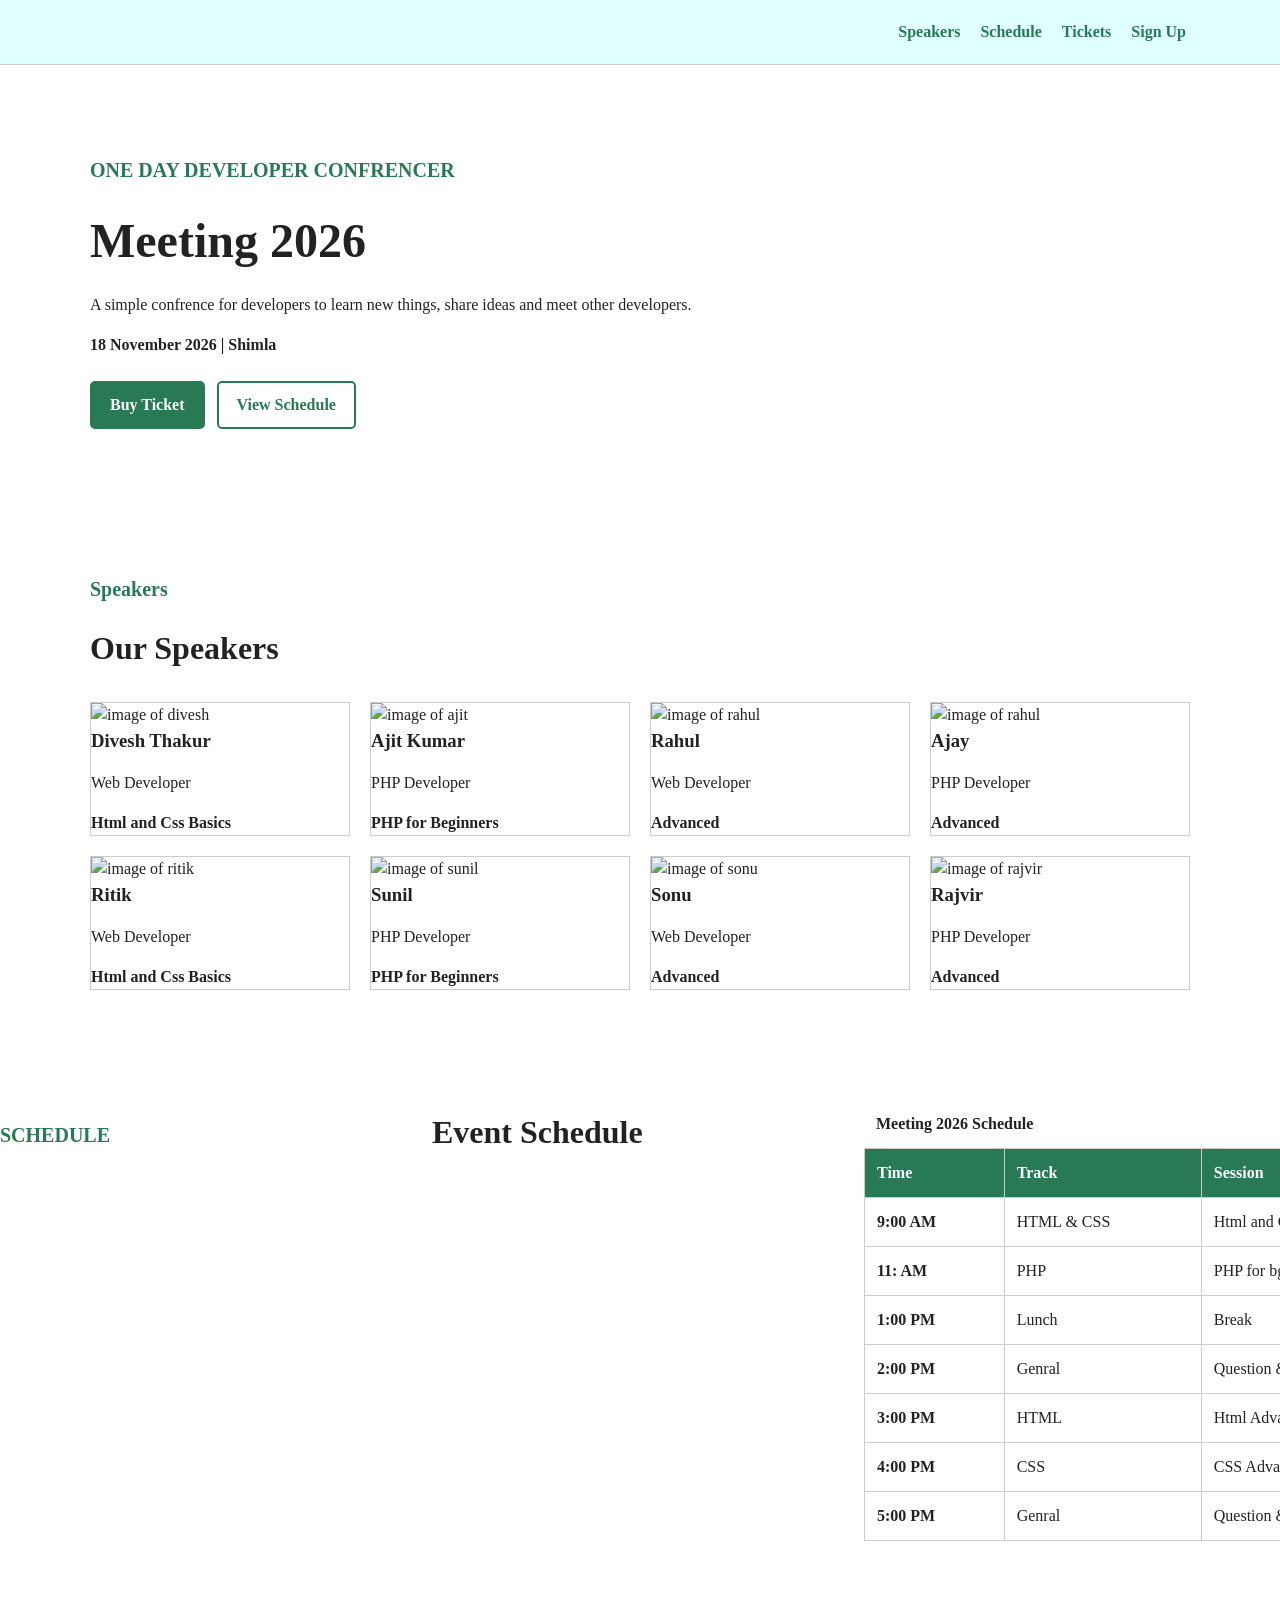
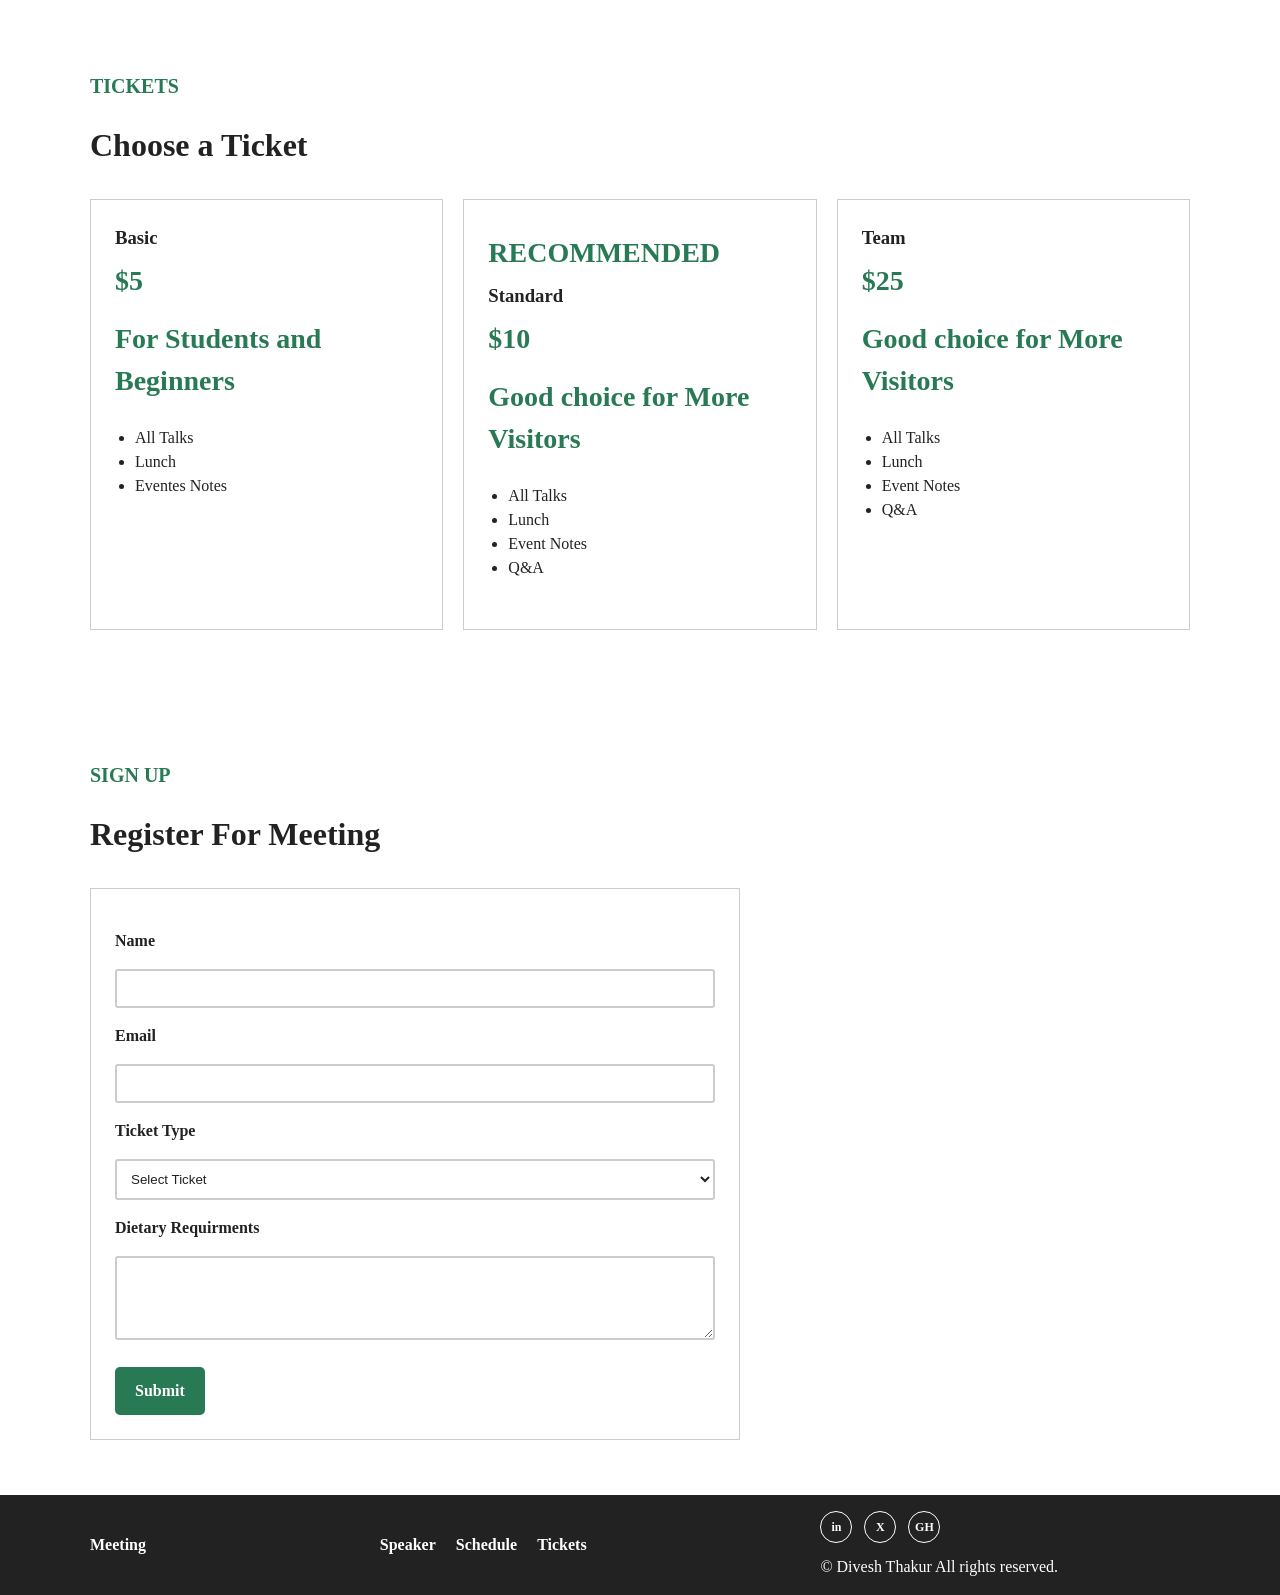
==== index.html @ 245eea04 "First commit" ====
<!DOCTYPE html>
<html lang="en">

<head>
    <meta charset="UTF-8">
    <meta name="viewport" content="width=device-width,initial-scale=1.0">
    <link href="styles.css" rel="stylesheet" />
    <title>Meeting 2026</title>
</head>

<body>
    <header class="header">
        <a href="#home" class="logo"></a>
        <nav aria-label="Main Navigation">

            <a href="#speaker">Speakers</a>
            <a href="#schedule"> Schedule</a>
            <a href="#tickets">Tickets</a>
            <a href="#signup">Sign Up</a>

        </nav>
    </header>
    <main id="home">
        <section class="hero">
            <p>ONE DAY DEVELOPER CONFRENCER</p>
            <h1>Meeting 2026</h1>
            <p>A simple confrence for developers to learn new things,
                share ideas and meet other developers.
            </p>
            <p><strong>18 November 2026 | Shimla</strong></p>
            <div class="buttons">
                <a href="#tickets" class="button main-button">Buy Ticket</a>
                <a href="#schedule" class="button">View Schedule</a>
            </div>
        </section>
        <section class="section" id="speaker">
            <p class="small-title">Speakers</p>
            <h2>Our Speakers</h2>
            <div class="speaker-grid">
                <article class="speaker">
                    <img src="https://i.pinimg.com/736x/4d/f1/87/4df1870e00a634bb668c106e3106f2e0.jpg"
                        alt="image of divesh">
                    <div>
                        <h3>Divesh Thakur</h3>
                        <p>Web Developer</p>
                        <strong>Html and Css Basics</strong>
                    </div>
                </article>
                <article class="speaker">
                    <img src="https://i.pinimg.com/236x/9e/8c/01/9e8c014b2755f02a6bcbbf60e483ff7b.jpg"
                        alt="image of ajit">
                    <div>
                        <h3>Ajit Kumar</h3>
                        <p>PHP Developer</p>
                        <strong>PHP for Beginners</strong>
                    </div>

                </article>
                <article class="speaker">
                    <img src="https://i.pinimg.com/736x/4d/f1/87/4df1870e00a634bb668c106e3106f2e0.jpg"
                        alt="image of rahul">
                    <div>
                        <h3>Rahul</h3>
                        <p>Web Developer</p>
                        <strong>Advanced</strong>
                    </div>
                </article>
                <article class="speaker">
                    <img src="https://i.pinimg.com/236x/9e/8c/01/9e8c014b2755f02a6bcbbf60e483ff7b.jpg"
                        alt="image of rahul">
                    <div>
                        <h3>Ajay</h3>
                        <p>PHP Developer</p>
                        <strong>Advanced</strong>
                    </div>

                </article>
                <article class="speaker">
                    <img src="https://i.pinimg.com/736x/4d/f1/87/4df1870e00a634bb668c106e3106f2e0.jpg"
                        alt="image of ritik">
                    <div>
                        <h3>Ritik</h3>
                        <p>Web Developer</p>
                        <strong>Html and Css Basics</strong>
                    </div>
                </article>
                <article class="speaker">
                    <img src="https://i.pinimg.com/236x/9e/8c/01/9e8c014b2755f02a6bcbbf60e483ff7b.jpg"
                        alt="image of sunil">
                    <div>
                        <h3>Sunil</h3>
                        <p>PHP Developer</p>
                        <strong>PHP for Beginners</strong>
                    </div>

                </article>
                <article class="speaker">
                    <img src="https://i.pinimg.com/736x/4d/f1/87/4df1870e00a634bb668c106e3106f2e0.jpg"
                        alt="image of sonu">
                    <div>
                        <h3>Sonu</h3>
                        <p>Web Developer</p>
                        <strong>Advanced</strong>
                    </div>
                </article>
                <article class="speaker">
                    <img src="https://i.pinimg.com/236x/9e/8c/01/9e8c014b2755f02a6bcbbf60e483ff7b.jpg"
                        alt="image of rajvir">
                    <div>
                        <h3>Rajvir</h3>
                        <p>PHP Developer</p>
                        <strong>Advanced</strong>
                    </div>

                </article>
            </div>
        </section>
        <section class="section" id="schedule">
            <p class="small-title">SCHEDULE</p>
            <h2>Event Schedule</h2>
            <div class="table-box">
                <table>
                    <caption> Meeting 2026 Schedule</caption>
                    <thead>
                        <tr>
                            <th scope="col">Time</th>
                            <th scope="col">Track</th>
                            <th scope="col">Session</th>
                        </tr>
                    </thead>
                    <tbody>
                        <tr>
                            <th scope="row">9:00 AM</th>
                            <td>HTML & CSS</td>
                            <td>Html and Css Basics</td>
                        </tr>
                        <tr>
                            <th scope="row">11: AM</th>
                            <td>PHP</td>
                            <td>PHP for bginners</td>
                        </tr>
                        <tr>
                            <th scope="row">1:00 PM</th>
                            <td>Lunch</td>
                            <td>Break</td>
                        </tr>
                        <tr>
                            <th scope="row">2:00 PM</th>
                            <td>Genral</td>
                            <td>Question & Closing</td>
                        </tr>
                        <tr>
                            <th scope="row">3:00 PM</th>
                            <td>HTML</td>
                            <td>Html Advanced</td>
                        </tr>
                        <tr>
                            <th scope="row">4:00 PM</th>
                            <td>CSS</td>
                            <td>CSS Advanced</td>
                        </tr>
                        <tr>
                            <th scope="row">5:00 PM</th>
                            <td>Genral</td>
                            <td>Question & Closing</td>
                        </tr>

                    </tbody>
                </table>
            </div>
        </section>
        <section class="section" id="tickets">
            <p class="small-title">TICKETS</p>
            <h2>Choose a Ticket</h2>
            <div class="ticket-grid">
                <article class="ticket">
                    <h3>Basic</h3>
                    <p>$5</p>
                    <p>For Students and Beginners</p>
                    <ul>
                        <li>All Talks</li>
                        <li>Lunch</li>
                        <li>Eventes Notes</li>
                    </ul>
                </article>
                <article class="ticket recommended">
                    <p class="recommended-text">RECOMMENDED</p>
                    <h3>Standard</h3>
                    <p>$10</p>
                    <p>Good choice for More Visitors</p>
                    <ul>
                        <li>All Talks</li>
                        <li>Lunch</li>
                        <li>Event Notes</li>
                        <li>Q&A</li>

                    </ul>
                </article>
                <article class="ticket">
                    <h3>Team</h3>
                    <p>$25</p>
                    <p>Good choice for More Visitors</p>
                    <ul>
                        <li>All Talks</li>
                        <li>Lunch</li>
                        <li>Event Notes</li>
                        <li>Q&A</li>

                    </ul>
                </article>
            </div>
        </section>
        <section class="section" id="signup">

            <p class="small-title">SIGN UP</p>
            <h2>Register For Meeting</h2>
            <form class="form" action="#" method="post">
                <label for="name">Name</label>
                <input type="text" id="name" name="name" required>

                <label for="email">Email</label>
                <input type="email" id="email" name="email" required>

                <label for="ticket-type">Ticket Type </label>
                <select id="ticket-type" name="ticket-type" required>
                    <option value="">Select Ticket</option>
                    <option value="basic">Basic - $5</option>
                    <option value="standard">Standard - $10</option>
                    <option value="team">Team - $25</option>
                </select>
                <label for="dietary"> Dietary Requirments</label>
                <textarea id="dietary" name="dietary" rows="4"></textarea>

                <button type="submit" class="button main-button">Submit</button>


            </form>
        </section>
    </main>
    <footer class="footer">
        <p><strong>Meeting</strong></p>
        <nav aria-label="Main-Navigation">
            <a href="#speaker">Speaker</a>
            <a href="#schedule">Schedule</a>
            <a href="#tickets">Tickets</a>

        </nav>
        <div class="social">
            <a href="#" aria-label="LinkdIn">in</a>
            <a href="#" aria-label="Twitter">X</a>
            <a href="#" aria-label="GitHubr">GH</a>
            <p>&copy; Divesh Thakur All rights reserved.</p>

        </div>
    </footer>


</body>

</html>
---- styles.css ----
:root {
    --background-color: #F1F5F9;
    --white: #ffffff;
    --text: #222222;
    --green: #287a55;
    --dark-green: #1d5b40;
    --light-green: #e5f2eb;
    --border: #cccccc;
    --focus: #e66a00;
    --max-width: 1100px;
}

html {
    scroll-behavior: smooth;
}

*,
*::before,
*::after {
    box-sizing: border-box;
}

body {
    font-style: 'Arial', sans-serif;
    line-height: 1.5;
    margin: 0;
    background: var(--background);
    color: var(--text);
    margin: 0;
    padding: 0;
    overflow-x: hidden;

}

a {
    color: var(--green);
}


.header {
    display: flex;
    align-items: center;
    justify-content: space-between;
    flex-wrap: wrap;
    gap: 12px;
    padding: 16px;
    background-color: lightcyan;
    border-bottom: 1px solid var(--border);
    box-sizing: border-box;
    width: 100%;

}

.logo {
    color: var(--green);
    font-size: 24px;
    font-weight: bold;
    text-decoration: none;
}

.header nav {
    display: flex;
    flex-wrap: wrap;
    gap: 12px;
}

.header nav a,
.footer nav a {
    padding: 4px;
    font-weight: bold;
    text-decoration: none;
}

.header nav a:hover,
.footer nav a:hover {
    text-decoration: underline;
}

.hero {
    padding: 70px 0;
}

.hero,
.section {
    width: min(100% - 32px, var(--max-width));
    margin: auto;
}

.hero>p:first-child,
.small-title {
    color: var(--green);
    font-size: 20px;
    font-weight: bold;
}

h1 {
    margin: 8px 0;
    font-size: 48px;
}

h2 {
    margin: 8px 0 30px;
    font-size: 32px;
}

h3 {
    margin: 0;
}

.hero-text {
    max-width: 600px;
}

.recommended {
    border: 3px solid var(--green);
}

.recommended-text {
    margin: 0 0 8px;
    color: var(--green);
    font-size: 12px;
    font-weight: bold;
}

.buttons {
    display: flex;
    flex-wrap: wrap;
    gap: 12px;
    margin-top: 24px;
}

.button {
    display: inline-block;
    padding: 10px 18px;
    border: 2px solid var(--green);
    border-radius: 5px;
    background: var(--white);
    color: var(--green);
    font: inherit;
    font-weight: bold;
    text-align: center;
    text-decoration: none;
    cursor: pointer;
}

.button:hover {
    background: var(--light-green);

}

.main-button {
    background: var(--green);
    color: var(--white);
}

.main-button:hover {
    background: var(--dark-green);
}

.section {
    padding: 55px 0;
    ;
}

.speaker-grid {
    display: grid;
    grid-template-columns: 1fr;
    gap: 20px;
}

a:focus-visible,
button:focus-visible,
input:focus-visible,
select:focus-visible,
textarea:focus-visible {
    outline: 2px solid var(--focus);
    outline-offset: 2px;
}

.speaker {
    background: var(--white);
    border: 1px solid var(--border);
}

.speaker img {
    width: 100%;
    aspect-ratio: 1;
    object-fit: cover;
}

.speaker-div {
    padding: 16px;
}

.table-box {
    width: 100%;
    background: var(--white);
}

table {
    width: 100%;
    min-width: 600px;
    text-align: left;
    border-collapse: collapse;
}

caption {
    text-align: left;
    padding: 12px;
    font-weight: bold;
}

th,
td {
    padding: 12px;
    border: 1px solid var(--border);
}

thead th {
    background: var(--green);
    color: var(--white);
}

.ticket-grid {
    display: grid;
    grid-template-columns: 1fr;
    gap: 20px;
}

.ticket {
    display: flex;
    flex-direction: column;
    padding: 24px;
    background: var(--white);
    border: 1px solid var(--border);
}

.ticket p {
    margin: 8px 0;
    color: var(--green);
    font-size: 28px;
    font-weight: bold;
}

.ticket ul {
    margin-bottom: 25px;
    padding-left: 20px;
}

.ticket .button {
    width: 100%;
    margin-top: auto;
}

.form {
    max-width: 650px;
    padding: 24px;
    background: var(--white);
    border: 1px solid var(--border);
}

.form label {
    display: block;
    margin: 16px 0 16px;
    font-weight: bold;
}

.form input,
.form select,
.form textarea {
    width: 100%;
    padding: 10px;
    border: 2px solid var(--border);
    border-radius: 3px;
    background: var(--white);
    color: var(--text);
}

.form input:focus,
.form select:focus,
.form textarea:focus {
    background: var(--white);
}

.form input:valid,

.form select:valid {
    background-color: var(--white);

}

.form button {
    margin-top: 20px;
}

.footer {
    display: flex;
    flex-wrap: wrap;
    align-items: center;
    gap: 20px;
    padding: 30px 16px;
    background: var(--text);
    color: var(--white);
    justify-content: space-between;
    width: 100%;
    box-sizing: border-box;
}

.footer nav,
.social {
    display: flex;
    flex-wrap: wrap;
    gap: 12px;

}

.footer nav a {
    color: var(--white);
}

.social a {
    display: flex;
    width: 32px;
    height: 32px;
    align-items: center;
    justify-content: center;
    border: 1px solid var(--white);
    border-radius: 50%;
    color: var(--white);
    font-size: 12px;
    font-weight: bold;
    text-decoration: none;
}

.social a:hover {
    background: var(--white);
    color: var(--text);
}

#schedule {
    display: grid;
    grid-template-columns: 1fr;
    width: 100%;
    gap: 16px;
    overflow-x: auto;
}

.footer p:last-child {
    width: 100%;
    margin: 0;
}

@media (min-width: 600px) {

    .header,
    .footer {
        padding: 16px 32px;
    }

    .hero,
    .section {
        width: min(calc(100% - 64px), var(--max-width));
    }

    .speaker-grid {
        grid-template-columns: repeat(2, minmax(0, 1fr));
    }

    .ticket-grid {
        grid-template-columns: repeat(2, minmax(0, 1fr));
    }

    #schedule {
        grid-template-columns: repeat(2, minmax(0, 1fr));
    }
}

@media (min-width: 900px) {

    .header,
    .footer {
        padding-left: max(32px, calc((100% - var(--max-width)) / 2));
        padding-right: max(32px, calc((100% - var(--max-width)) / 2));
    }

    .speaker-grid {
        grid-template-columns: repeat(4, minmax(0, 1fr));
    }

    .ticket-grid {
        grid-template-columns: repeat(3, minmax(0, 1fr));
    }

    #schedule {
        grid-template-columns: repeat(3, minmax(0, 1fr));
    }
}

@media (min-width: 1200px) {

    .header,
    .footer {
        padding-left: max(40px, calc((100% - var(--max-width)) / 2));
        padding-right: max(40px, calc((100% - var(--max-width)) / 2));
    }

    .hero,
    .section {
        width: min(calc(100% - 80px), var(--max-width));
    }
}

@media (prefers-reduced-motion: reduce) {
    html {
        scroll-behavior: auto;
    }
}
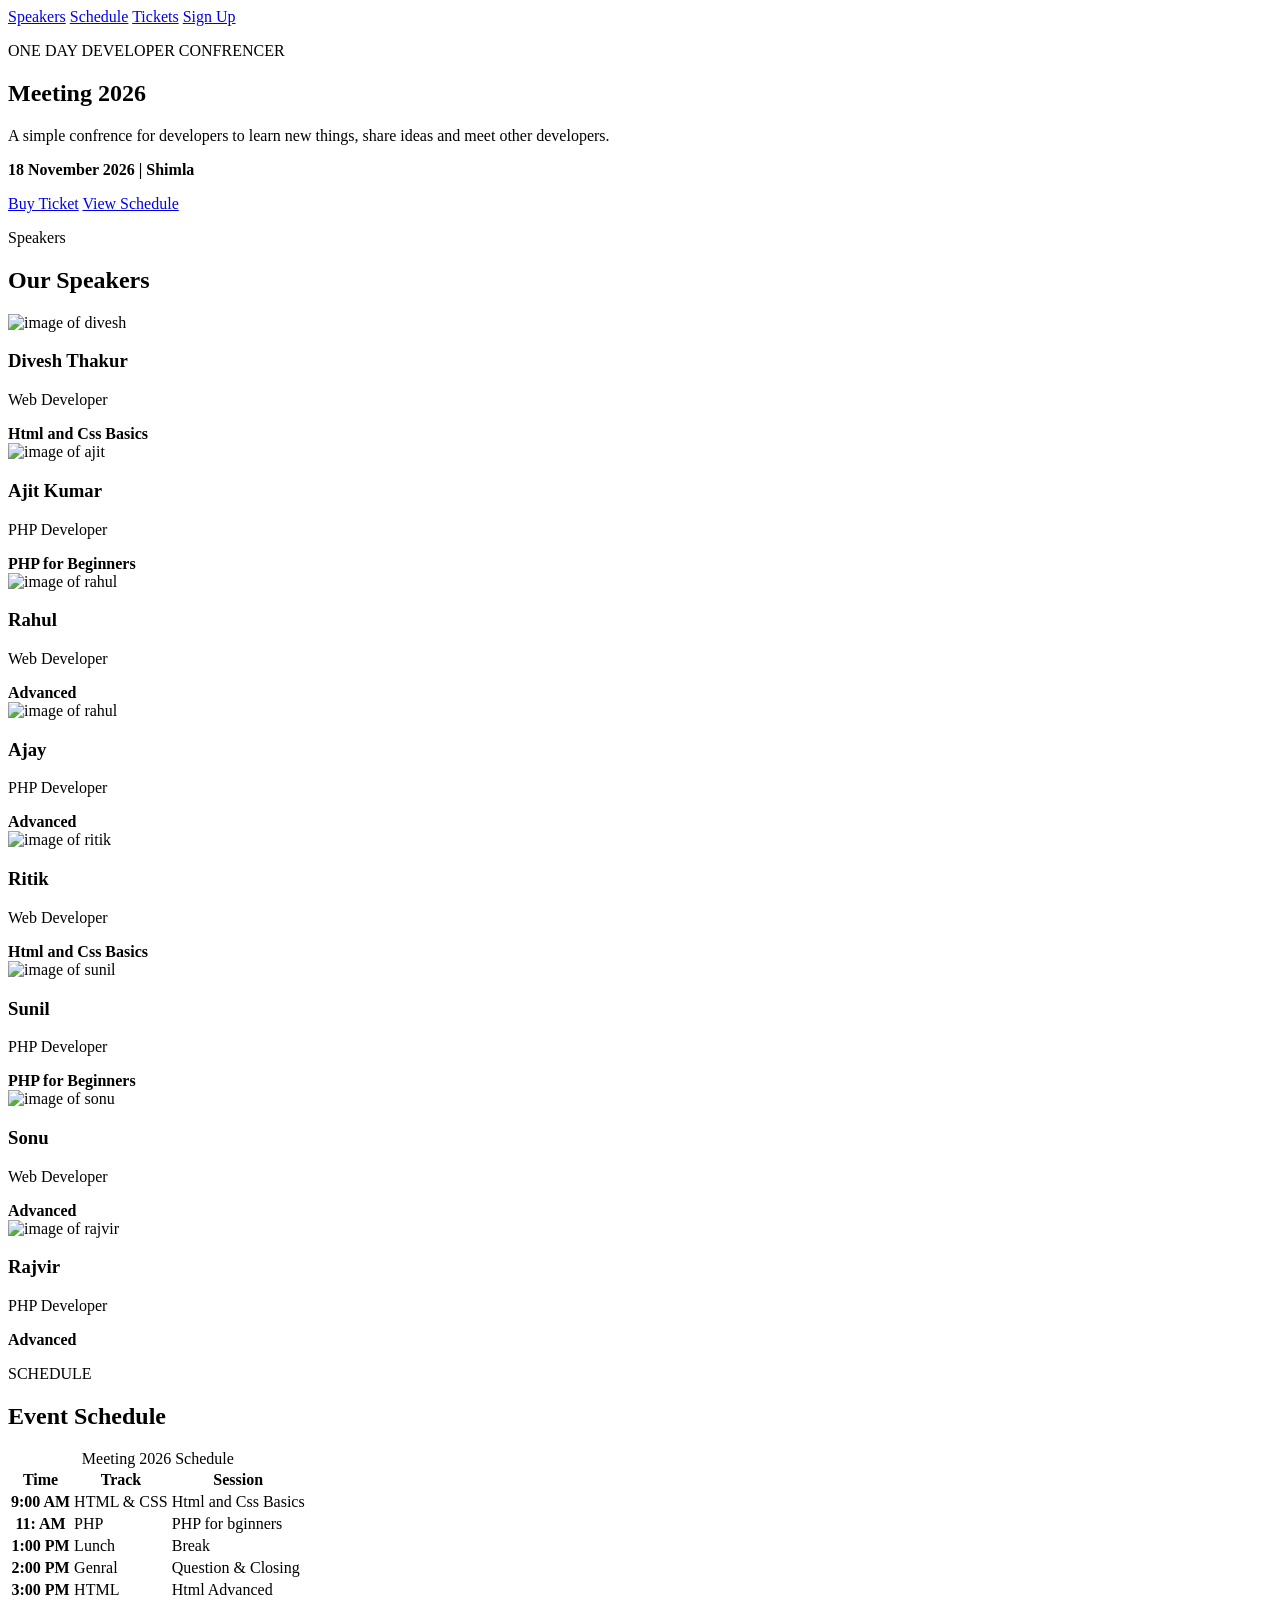
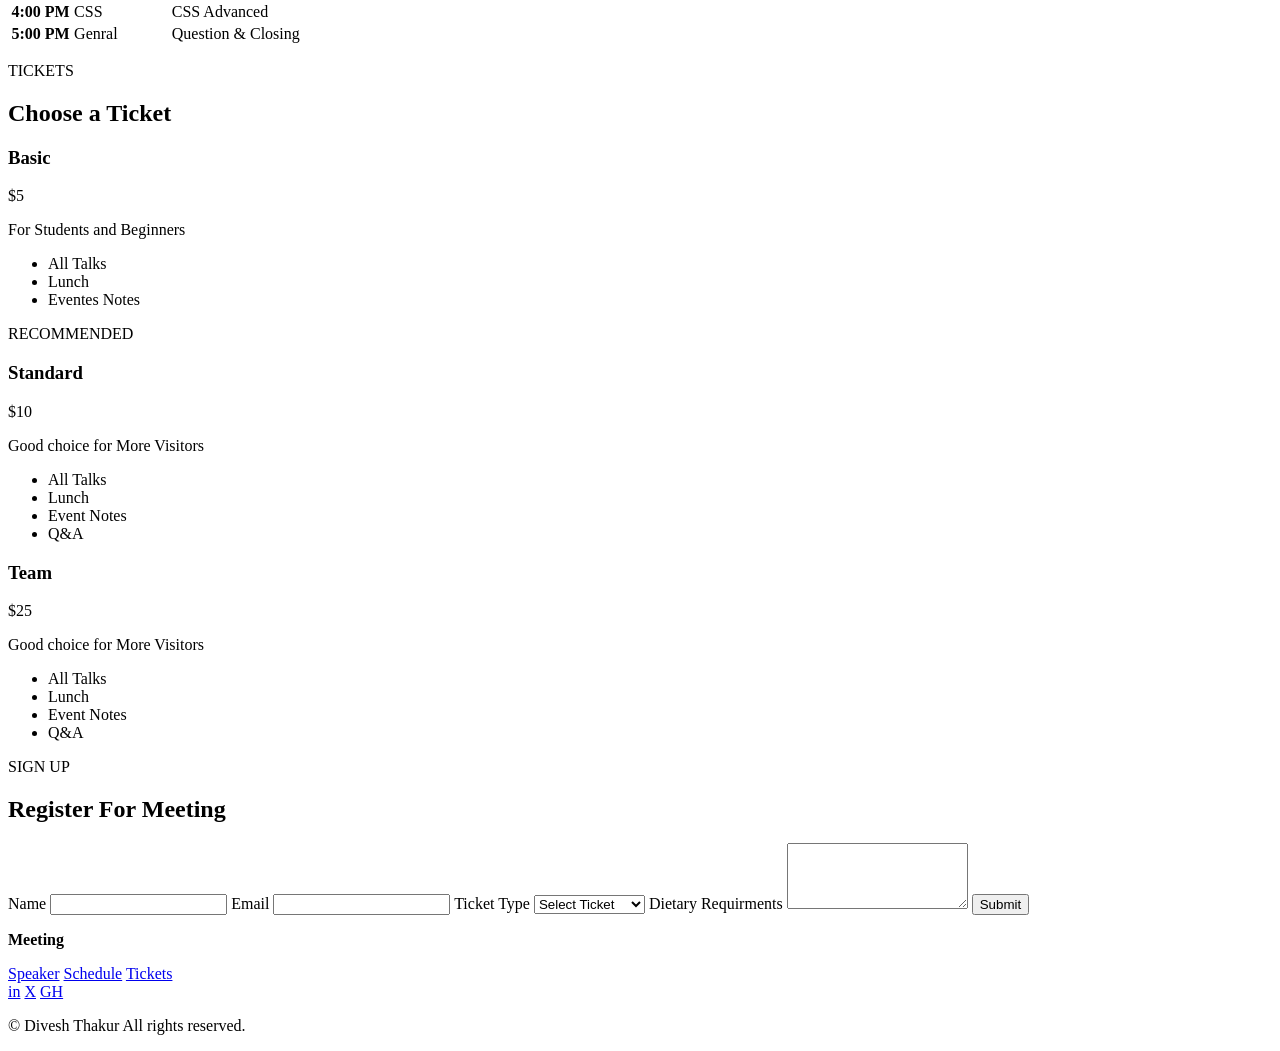
==== commit 09d794ff: "add file" ====
--- a/index.html
+++ b/index.html
@@ -1,260 +1,261 @@
-<!DOCTYPE html>
-<html lang="en">
-
-<head>
-    <meta charset="UTF-8">
-    <meta name="viewport" content="width=device-width,initial-scale=1.0">
-    <link href="styles.css" rel="stylesheet" />
-    <title>Meeting 2026</title>
-</head>
-
-<body>
-    <header class="header">
-        <a href="#home" class="logo"></a>
-        <nav aria-label="Main Navigation">
-
-            <a href="#speaker">Speakers</a>
-            <a href="#schedule"> Schedule</a>
-            <a href="#tickets">Tickets</a>
-            <a href="#signup">Sign Up</a>
-
-        </nav>
-    </header>
-    <main id="home">
-        <section class="hero">
-            <p>ONE DAY DEVELOPER CONFRENCER</p>
-            <h1>Meeting 2026</h1>
-            <p>A simple confrence for developers to learn new things,
-                share ideas and meet other developers.
-            </p>
-            <p><strong>18 November 2026 | Shimla</strong></p>
-            <div class="buttons">
-                <a href="#tickets" class="button main-button">Buy Ticket</a>
-                <a href="#schedule" class="button">View Schedule</a>
-            </div>
-        </section>
-        <section class="section" id="speaker">
-            <p class="small-title">Speakers</p>
-            <h2>Our Speakers</h2>
-            <div class="speaker-grid">
-                <article class="speaker">
-                    <img src="https://i.pinimg.com/736x/4d/f1/87/4df1870e00a634bb668c106e3106f2e0.jpg"
-                        alt="image of divesh">
-                    <div>
-                        <h3>Divesh Thakur</h3>
-                        <p>Web Developer</p>
-                        <strong>Html and Css Basics</strong>
-                    </div>
-                </article>
-                <article class="speaker">
-                    <img src="https://i.pinimg.com/236x/9e/8c/01/9e8c014b2755f02a6bcbbf60e483ff7b.jpg"
-                        alt="image of ajit">
-                    <div>
-                        <h3>Ajit Kumar</h3>
-                        <p>PHP Developer</p>
-                        <strong>PHP for Beginners</strong>
-                    </div>
-
-                </article>
-                <article class="speaker">
-                    <img src="https://i.pinimg.com/736x/4d/f1/87/4df1870e00a634bb668c106e3106f2e0.jpg"
-                        alt="image of rahul">
-                    <div>
-                        <h3>Rahul</h3>
-                        <p>Web Developer</p>
-                        <strong>Advanced</strong>
-                    </div>
-                </article>
-                <article class="speaker">
-                    <img src="https://i.pinimg.com/236x/9e/8c/01/9e8c014b2755f02a6bcbbf60e483ff7b.jpg"
-                        alt="image of rahul">
-                    <div>
-                        <h3>Ajay</h3>
-                        <p>PHP Developer</p>
-                        <strong>Advanced</strong>
-                    </div>
-
-                </article>
-                <article class="speaker">
-                    <img src="https://i.pinimg.com/736x/4d/f1/87/4df1870e00a634bb668c106e3106f2e0.jpg"
-                        alt="image of ritik">
-                    <div>
-                        <h3>Ritik</h3>
-                        <p>Web Developer</p>
-                        <strong>Html and Css Basics</strong>
-                    </div>
-                </article>
-                <article class="speaker">
-                    <img src="https://i.pinimg.com/236x/9e/8c/01/9e8c014b2755f02a6bcbbf60e483ff7b.jpg"
-                        alt="image of sunil">
-                    <div>
-                        <h3>Sunil</h3>
-                        <p>PHP Developer</p>
-                        <strong>PHP for Beginners</strong>
-                    </div>
-
-                </article>
-                <article class="speaker">
-                    <img src="https://i.pinimg.com/736x/4d/f1/87/4df1870e00a634bb668c106e3106f2e0.jpg"
-                        alt="image of sonu">
-                    <div>
-                        <h3>Sonu</h3>
-                        <p>Web Developer</p>
-                        <strong>Advanced</strong>
-                    </div>
-                </article>
-                <article class="speaker">
-                    <img src="https://i.pinimg.com/236x/9e/8c/01/9e8c014b2755f02a6bcbbf60e483ff7b.jpg"
-                        alt="image of rajvir">
-                    <div>
-                        <h3>Rajvir</h3>
-                        <p>PHP Developer</p>
-                        <strong>Advanced</strong>
-                    </div>
-
-                </article>
-            </div>
-        </section>
-        <section class="section" id="schedule">
-            <p class="small-title">SCHEDULE</p>
-            <h2>Event Schedule</h2>
-            <div class="table-box">
-                <table>
-                    <caption> Meeting 2026 Schedule</caption>
-                    <thead>
-                        <tr>
-                            <th scope="col">Time</th>
-                            <th scope="col">Track</th>
-                            <th scope="col">Session</th>
-                        </tr>
-                    </thead>
-                    <tbody>
-                        <tr>
-                            <th scope="row">9:00 AM</th>
-                            <td>HTML & CSS</td>
-                            <td>Html and Css Basics</td>
-                        </tr>
-                        <tr>
-                            <th scope="row">11: AM</th>
-                            <td>PHP</td>
-                            <td>PHP for bginners</td>
-                        </tr>
-                        <tr>
-                            <th scope="row">1:00 PM</th>
-                            <td>Lunch</td>
-                            <td>Break</td>
-                        </tr>
-                        <tr>
-                            <th scope="row">2:00 PM</th>
-                            <td>Genral</td>
-                            <td>Question & Closing</td>
-                        </tr>
-                        <tr>
-                            <th scope="row">3:00 PM</th>
-                            <td>HTML</td>
-                            <td>Html Advanced</td>
-                        </tr>
-                        <tr>
-                            <th scope="row">4:00 PM</th>
-                            <td>CSS</td>
-                            <td>CSS Advanced</td>
-                        </tr>
-                        <tr>
-                            <th scope="row">5:00 PM</th>
-                            <td>Genral</td>
-                            <td>Question & Closing</td>
-                        </tr>
-
-                    </tbody>
-                </table>
-            </div>
-        </section>
-        <section class="section" id="tickets">
-            <p class="small-title">TICKETS</p>
-            <h2>Choose a Ticket</h2>
-            <div class="ticket-grid">
-                <article class="ticket">
-                    <h3>Basic</h3>
-                    <p>$5</p>
-                    <p>For Students and Beginners</p>
-                    <ul>
-                        <li>All Talks</li>
-                        <li>Lunch</li>
-                        <li>Eventes Notes</li>
-                    </ul>
-                </article>
-                <article class="ticket recommended">
-                    <p class="recommended-text">RECOMMENDED</p>
-                    <h3>Standard</h3>
-                    <p>$10</p>
-                    <p>Good choice for More Visitors</p>
-                    <ul>
-                        <li>All Talks</li>
-                        <li>Lunch</li>
-                        <li>Event Notes</li>
-                        <li>Q&A</li>
-
-                    </ul>
-                </article>
-                <article class="ticket">
-                    <h3>Team</h3>
-                    <p>$25</p>
-                    <p>Good choice for More Visitors</p>
-                    <ul>
-                        <li>All Talks</li>
-                        <li>Lunch</li>
-                        <li>Event Notes</li>
-                        <li>Q&A</li>
-
-                    </ul>
-                </article>
-            </div>
-        </section>
-        <section class="section" id="signup">
-
-            <p class="small-title">SIGN UP</p>
-            <h2>Register For Meeting</h2>
-            <form class="form" action="#" method="post">
-                <label for="name">Name</label>
-                <input type="text" id="name" name="name" required>
-
-                <label for="email">Email</label>
-                <input type="email" id="email" name="email" required>
-
-                <label for="ticket-type">Ticket Type </label>
-                <select id="ticket-type" name="ticket-type" required>
-                    <option value="">Select Ticket</option>
-                    <option value="basic">Basic - $5</option>
-                    <option value="standard">Standard - $10</option>
-                    <option value="team">Team - $25</option>
-                </select>
-                <label for="dietary"> Dietary Requirments</label>
-                <textarea id="dietary" name="dietary" rows="4"></textarea>
-
-                <button type="submit" class="button main-button">Submit</button>
-
-
-            </form>
-        </section>
-    </main>
-    <footer class="footer">
-        <p><strong>Meeting</strong></p>
-        <nav aria-label="Main-Navigation">
-            <a href="#speaker">Speaker</a>
-            <a href="#schedule">Schedule</a>
-            <a href="#tickets">Tickets</a>
-
-        </nav>
-        <div class="social">
-            <a href="#" aria-label="LinkdIn">in</a>
-            <a href="#" aria-label="Twitter">X</a>
-            <a href="#" aria-label="GitHubr">GH</a>
-            <p>&copy; Divesh Thakur All rights reserved.</p>
-
-        </div>
-    </footer>
-
-
-</body>
-
+<!DOCTYPE html>
+<html lang="en">
+
+<head>
+    <meta charset="UTF-8">
+    <meta name="viewport" content="width=device-width,initial-scale=1.0">
+    <link href="styles.css" rel="stylesheet" />
+    <title>Meeting 2026</title>
+</head>
+
+<body>
+    <header class="header">
+        <a href="#home" class="logo"></a>
+        <nav aria-label="Main Navigation">
+
+            <a href="#speaker">Speakers</a>
+            <a href="#schedule"> Schedule</a>
+            <a href="#tickets">Tickets</a>
+            <a href="#signup">Sign Up</a>
+
+        </nav>
+    </header>
+    <main id="home">
+        <section class="hero">
+            <p>ONE DAY DEVELOPER CONFRENCER</p>
+            <h1>Meeting 2026</h1>
+            <p>A simple confrence for developers to learn new things,
+                share ideas and meet other developers.
+            </p>
+            <p><strong>18 November 2026 | Shimla</strong></p>
+            <div class="buttons">
+                <a href="#tickets" class="button main-button">Buy Ticket</a>
+                <a href="#schedule" class="button">View Schedule</a>
+            </div>
+        </section>
+        <section class="section" id="speaker">
+            <p class="small-title">Speakers</p>
+            <h2>Our Speakers</h2>
+            <div class="speaker-grid">
+                <article class="speaker">
+                    <img src="https://i.pinimg.com/736x/4d/f1/87/4df1870e00a634bb668c106e3106f2e0.jpg"
+                        alt="image of divesh">
+                    <div>
+                        <h3>Divesh Thakur</h3>
+                        <p>Web Developer</p>
+                        <strong>Html and Css Basics</strong>
+                    </div>
+                    
+                </article>
+                <article class="speaker">
+                    <img src="https://i.pinimg.com/236x/9e/8c/01/9e8c014b2755f02a6bcbbf60e483ff7b.jpg"
+                        alt="image of ajit">
+                    <div>
+                        <h3>Ajit Kumar</h3>
+                        <p>PHP Developer</p>
+                        <strong>PHP for Beginners</strong>
+                    </div>
+
+                </article>
+                <article class="speaker">
+                    <img src="https://i.pinimg.com/736x/4d/f1/87/4df1870e00a634bb668c106e3106f2e0.jpg"
+                        alt="image of rahul">
+                    <div>
+                        <h3>Rahul</h3>
+                        <p>Web Developer</p>
+                        <strong>Advanced</strong>
+                    </div>
+                </article>
+                <article class="speaker">
+                    <img src="https://i.pinimg.com/236x/9e/8c/01/9e8c014b2755f02a6bcbbf60e483ff7b.jpg"
+                        alt="image of rahul">
+                    <div>
+                        <h3>Ajay</h3>
+                        <p>PHP Developer</p>
+                        <strong>Advanced</strong>
+                    </div>
+
+                </article>
+                <article class="speaker">
+                    <img src="https://i.pinimg.com/736x/4d/f1/87/4df1870e00a634bb668c106e3106f2e0.jpg"
+                        alt="image of ritik">
+                    <div>
+                        <h3>Ritik</h3>
+                        <p>Web Developer</p>
+                        <strong>Html and Css Basics</strong>
+                    </div>
+                </article>
+                <article class="speaker">
+                    <img src="https://i.pinimg.com/236x/9e/8c/01/9e8c014b2755f02a6bcbbf60e483ff7b.jpg"
+                        alt="image of sunil">
+                    <div>
+                        <h3>Sunil</h3>
+                        <p>PHP Developer</p>
+                        <strong>PHP for Beginners</strong>
+                    </div>
+
+                </article>
+                <article class="speaker">
+                    <img src="https://i.pinimg.com/736x/4d/f1/87/4df1870e00a634bb668c106e3106f2e0.jpg"
+                        alt="image of sonu">
+                    <div>
+                        <h3>Sonu</h3>
+                        <p>Web Developer</p>
+                        <strong>Advanced</strong>
+                    </div>
+                </article>
+                <article class="speaker">
+                    <img src="https://i.pinimg.com/236x/9e/8c/01/9e8c014b2755f02a6bcbbf60e483ff7b.jpg"
+                        alt="image of rajvir">
+                    <div>
+                        <h3>Rajvir</h3>
+                        <p>PHP Developer</p>
+                        <strong>Advanced</strong>
+                    </div>
+
+                </article>
+            </div>
+        </section>
+        <section class="section" id="schedule">
+            <p class="small-title">SCHEDULE</p>
+            <h2>Event Schedule</h2>
+            <div class="table-box">
+                <table>
+                    <caption> Meeting 2026 Schedule</caption>
+                    <thead>
+                        <tr>
+                            <th scope="col">Time</th>
+                            <th scope="col">Track</th>
+                            <th scope="col">Session</th>
+                        </tr>
+                    </thead>
+                    <tbody>
+                        <tr>
+                            <th scope="row">9:00 AM</th>
+                            <td>HTML & CSS</td>
+                            <td>Html and Css Basics</td>
+                        </tr>
+                        <tr>
+                            <th scope="row">11: AM</th>
+                            <td>PHP</td>
+                            <td>PHP for bginners</td>
+                        </tr>
+                        <tr>
+                            <th scope="row">1:00 PM</th>
+                            <td>Lunch</td>
+                            <td>Break</td>
+                        </tr>
+                        <tr>
+                            <th scope="row">2:00 PM</th>
+                            <td>Genral</td>
+                            <td>Question & Closing</td>
+                        </tr>
+                        <tr>
+                            <th scope="row">3:00 PM</th>
+                            <td>HTML</td>
+                            <td>Html Advanced</td>
+                        </tr>
+                        <tr>
+                            <th scope="row">4:00 PM</th>
+                            <td>CSS</td>
+                            <td>CSS Advanced</td>
+                        </tr>
+                        <tr>
+                            <th scope="row">5:00 PM</th>
+                            <td>Genral</td>
+                            <td>Question & Closing</td>
+                        </tr>
+
+                    </tbody>
+                </table>
+            </div>
+        </section>
+        <section class="section" id="tickets">
+            <p class="small-title">TICKETS</p>
+            <h2>Choose a Ticket</h2>
+            <div class="ticket-grid">
+                <article class="ticket">
+                    <h3>Basic</h3>
+                    <p>$5</p>
+                    <p>For Students and Beginners</p>
+                    <ul>
+                        <li>All Talks</li>
+                        <li>Lunch</li>
+                        <li>Eventes Notes</li>
+                    </ul>
+                </article>
+                <article class="ticket recommended">
+                    <p class="recommended-text">RECOMMENDED</p>
+                    <h3>Standard</h3>
+                    <p>$10</p>
+                    <p>Good choice for More Visitors</p>
+                    <ul>
+                        <li>All Talks</li>
+                        <li>Lunch</li>
+                        <li>Event Notes</li>
+                        <li>Q&A</li>
+
+                    </ul>
+                </article>
+                <article class="ticket">
+                    <h3>Team</h3>
+                    <p>$25</p>
+                    <p>Good choice for More Visitors</p>
+                    <ul>
+                        <li>All Talks</li>
+                        <li>Lunch</li>
+                        <li>Event Notes</li>
+                        <li>Q&A</li>
+
+                    </ul>
+                </article>
+            </div>
+        </section>
+        <section class="section" id="signup">
+
+            <p class="small-title">SIGN UP</p>
+            <h2>Register For Meeting</h2>
+            <form class="form" action="#" method="post">
+                <label for="name">Name</label>
+                <input type="text" id="name" name="name" required>
+
+                <label for="email">Email</label>
+                <input type="email" id="email" name="email" required>
+
+                <label for="ticket-type">Ticket Type </label>
+                <select id="ticket-type" name="ticket-type" required>
+                    <option value="">Select Ticket</option>
+                    <option value="basic">Basic - $5</option>
+                    <option value="standard">Standard - $10</option>
+                    <option value="team">Team - $25</option>
+                </select>
+                <label for="dietary"> Dietary Requirments</label>
+                <textarea id="dietary" name="dietary" rows="4"></textarea>
+
+                <button type="submit" class="button main-button">Submit</button>
+
+
+            </form>
+        </section>
+    </main>
+    <footer class="footer">
+        <p><strong>Meeting</strong></p>
+        <nav aria-label="Main-Navigation">
+            <a href="#speaker">Speaker</a>
+            <a href="#schedule">Schedule</a>
+            <a href="#tickets">Tickets</a>
+
+        </nav>
+        <div class="social">
+            <a href="#" aria-label="LinkdIn">in</a>
+            <a href="#" aria-label="Twitter">X</a>
+            <a href="#" aria-label="GitHubr">GH</a>
+            <p>&copy; Divesh Thakur All rights reserved.</p>
+
+        </div>
+    </footer>
+
+
+</body>
+
 </html>
